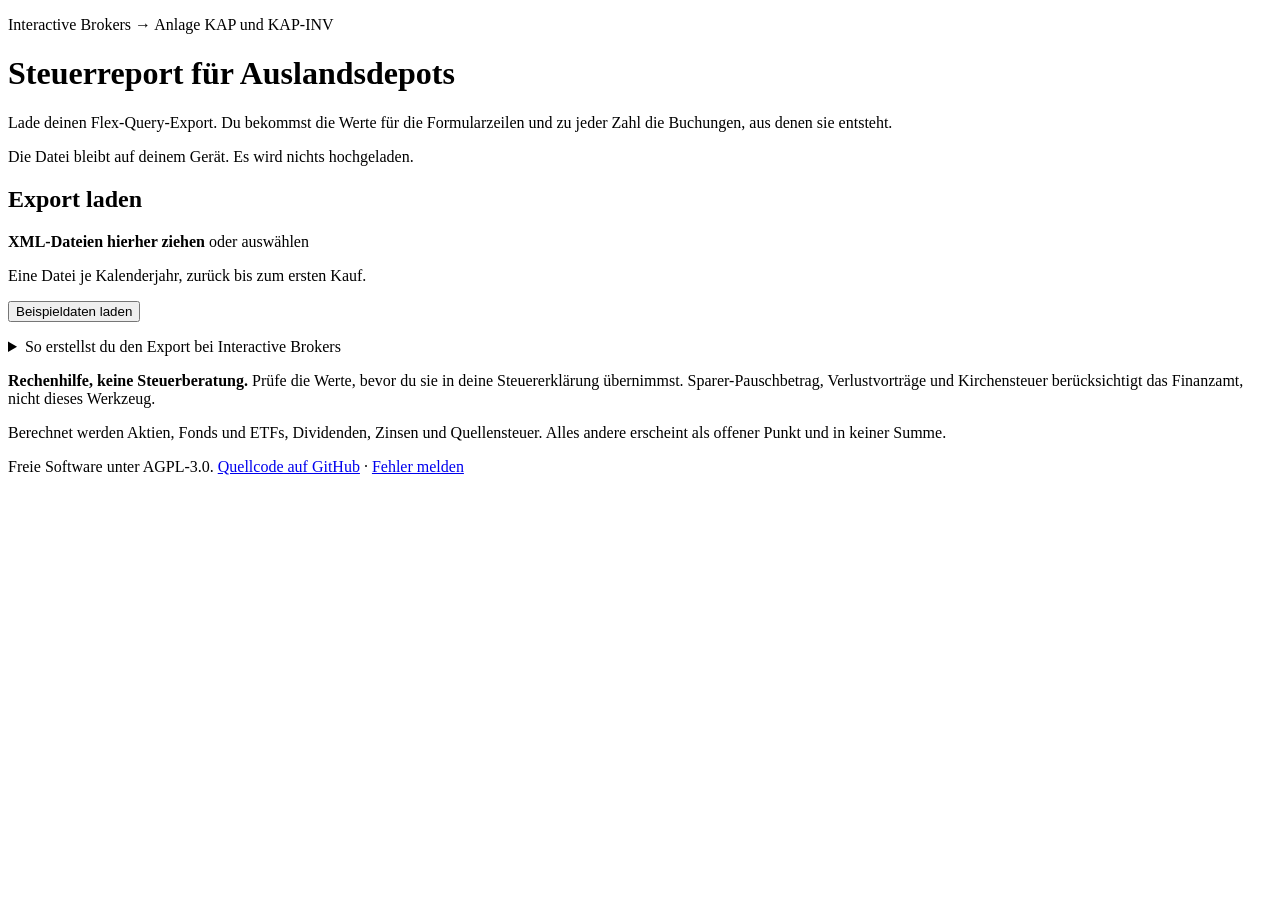
==== index.html @ 02f241bf "Add initial index.html for Steuerreport application Initial HTML structure for Steuerreport applicat" ====
<!doctype html>
<html lang="de">
<head>
<meta charset="utf-8">
<meta name="viewport" content="width=device-width, initial-scale=1">
<title>Steuerreport für Auslandsdepots</title>
<meta name="description" content="Rechnet aus dem Flex-Query-Export von Interactive Brokers die Werte für Anlage KAP und KAP-INV. Läuft vollständig im Browser.">
<link rel="stylesheet" href="css/app.css">
</head>
<body>
<div class="page">

  <header class="masthead">
    <p class="eyebrow">Interactive Brokers → Anlage KAP und KAP-INV</p>
    <h1>Steuerreport für Auslandsdepots</h1>
    <p class="lede">Lade deinen Flex-Query-Export. Du bekommst die Werte für die Formularzeilen und zu jeder Zahl die Buchungen, aus denen sie entsteht.</p>
    <p class="privacy">Die Datei bleibt auf deinem Gerät. Es wird nichts hochgeladen.</p>
  </header>

  <main>
    <section class="card" id="laden" aria-labelledby="h-laden">
      <h2 id="h-laden">Export laden</h2>
      <div id="drop" class="drop" tabindex="0" role="button" aria-label="XML-Dateien auswählen">
        <p class="drop-main"><strong>XML-Dateien hierher ziehen</strong> oder <span class="linkish">auswählen</span></p>
        <p class="muted">Eine Datei je Kalenderjahr, zurück bis zum ersten Kauf.</p>
        <input id="file" type="file" accept=".xml,text/xml,application/xml" multiple hidden>
      </div>
      <div class="row">
        <button id="sample" type="button" class="btn ghost">Beispieldaten laden</button>
        <button id="clear" type="button" class="btn ghost" hidden>Alle Dateien entfernen</button>
      </div>
      <div id="errors" aria-live="polite"></div>
      <ul id="files" class="files"></ul>

      <details class="howto">
        <summary>So erstellst du den Export bei Interactive Brokers</summary>
        <ol>
          <li>Im Client Portal unter „Performance &amp; Berichte“ die Flex-Queries öffnen und eine neue <strong>Activity Flex Query</strong> anlegen.</li>
          <li>Diese Abschnitte auswählen, jeweils mit allen Feldern: <strong>Account Information</strong>, <strong>Trades</strong> (Option „Execution“), <strong>Cash Transactions</strong>, <strong>Corporate Actions</strong>, <strong>Open Positions</strong>, <strong>Financial Instrument Information</strong>.</li>
          <li>Format <strong>XML</strong>, Datumsformat <strong>yyyyMMdd</strong>, Zeitformat <strong>HHmmss</strong>.</li>
          <li>Die Query für jedes Kalenderjahr einzeln ausführen (ein Lauf deckt höchstens 365 Tage ab) und alle Dateien hier laden.</li>
        </ol>
        <p class="muted">Die Bezeichnungen im Portal können leicht abweichen. Voraussetzung ist ein Konto mit Basiswährung EUR.</p>
      </details>
    </section>

    <div id="result"></div>
  </main>

  <footer class="foot">
    <p><strong>Rechenhilfe, keine Steuerberatung.</strong> Prüfe die Werte, bevor du sie in deine Steuererklärung übernimmst. Sparer-Pauschbetrag, Verlustvorträge und Kirchensteuer berücksichtigt das Finanzamt, nicht dieses Werkzeug.</p>
    <p class="muted">Berechnet werden Aktien, Fonds und ETFs, Dividenden, Zinsen und Quellensteuer. Alles andere erscheint als offener Punkt und in keiner Summe.</p>
    <p class="muted">Freie Software unter AGPL-3.0. <a class="linkish" href="https://github.com/Stefan951-alt/steuerreport" rel="noopener">Quellcode auf GitHub</a> · <a class="linkish" href="https://github.com/Stefan951-alt/steuerreport/issues" rel="noopener">Fehler melden</a></p>
  </footer>

</div>

<script src="js/core/money.js"></script>
<script src="js/core/forms.js"></script>
<script src="js/core/flex.js"></script>
<script src="js/core/fifo.js"></script>
<script src="js/core/report.js"></script>
<script src="beispiele/beispiel.js"></script>
<script src="js/ui/app.js"></script>
</body>
</html>
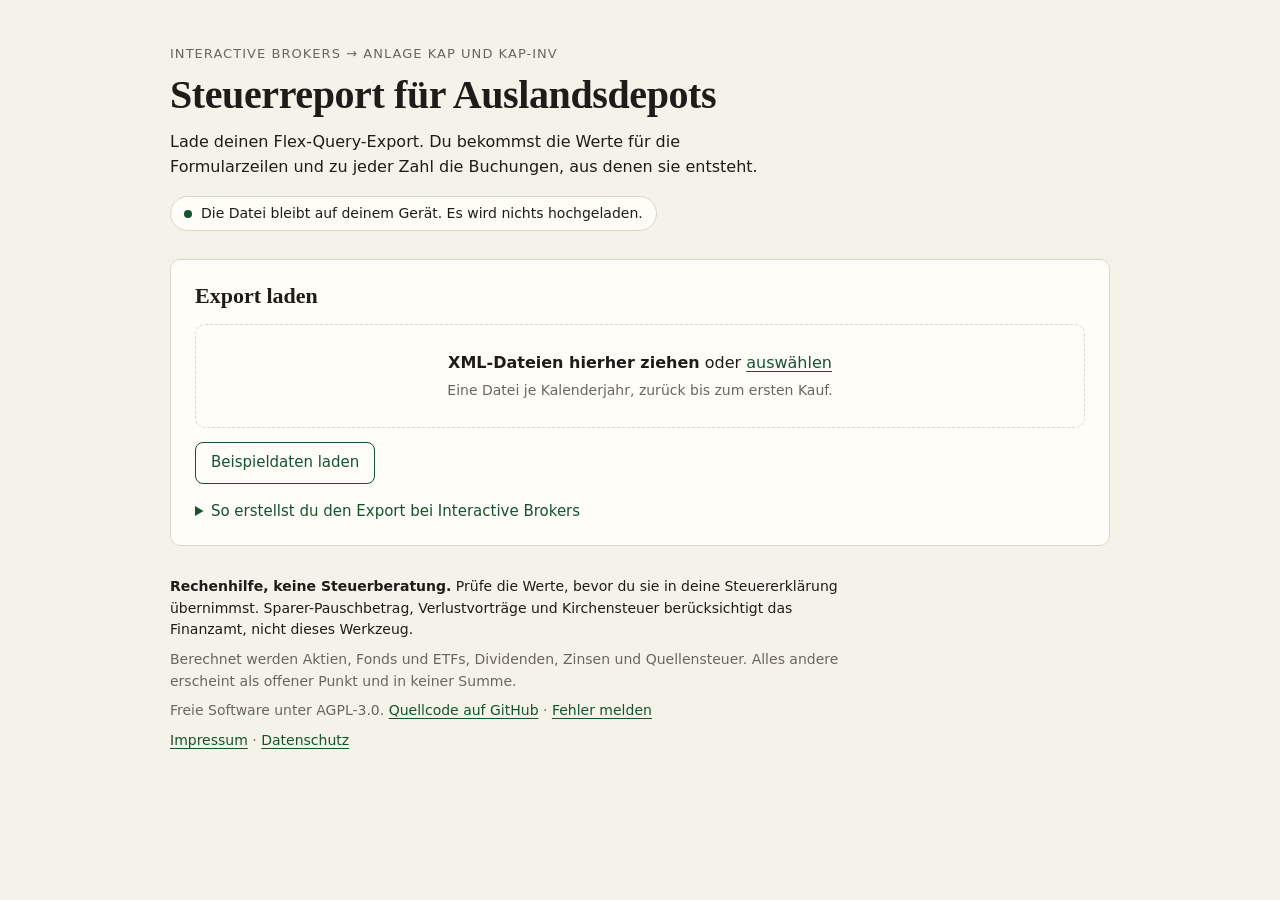
==== commit ea527012: "Add links to Impressum and Datenschutz in footer" ====
--- a/index.html
+++ b/index.html
@@ -51,6 +51,7 @@
     <p><strong>Rechenhilfe, keine Steuerberatung.</strong> Prüfe die Werte, bevor du sie in deine Steuererklärung übernimmst. Sparer-Pauschbetrag, Verlustvorträge und Kirchensteuer berücksichtigt das Finanzamt, nicht dieses Werkzeug.</p>
     <p class="muted">Berechnet werden Aktien, Fonds und ETFs, Dividenden, Zinsen und Quellensteuer. Alles andere erscheint als offener Punkt und in keiner Summe.</p>
     <p class="muted">Freie Software unter AGPL-3.0. <a class="linkish" href="https://github.com/Stefan951-alt/steuerreport" rel="noopener">Quellcode auf GitHub</a> · <a class="linkish" href="https://github.com/Stefan951-alt/steuerreport/issues" rel="noopener">Fehler melden</a></p>
+    <p class="muted"><a class="linkish" href="impressum.html">Impressum</a> · <a class="linkish" href="datenschutz.html">Datenschutz</a></p>
   </footer>
 
 </div>
--- a/css/app.css
+++ b/css/app.css
@@ -0,0 +1,188 @@
+:root {
+  --paper: #f5f2ea;
+  --card: #fffdf8;
+  --ink: #1d1c19;
+  --muted: #6a665d;
+  --rule: #dcd6c8;
+  --accent: #14532d;
+  --accent-ink: #ffffff;
+  --accent-soft: #e4efe6;
+  --warn: #855600;
+  --warn-soft: #fbf0d9;
+  --bad: #9b2c1f;
+  --bad-soft: #f9e3df;
+  --info: #3d4a5c;
+  --info-soft: #e9edf2;
+  --radius: 10px;
+  --serif: "Iowan Old Style", "Palatino Linotype", Palatino, Georgia, serif;
+  --sans: system-ui, -apple-system, "Segoe UI", Roboto, "Helvetica Neue", sans-serif;
+}
+
+@media (prefers-color-scheme: dark) {
+  :root {
+    --paper: #151619;
+    --card: #1d1f23;
+    --ink: #ece9e1;
+    --muted: #a39e92;
+    --rule: #34363c;
+    --accent: #7fd19b;
+    --accent-ink: #0f1a13;
+    --accent-soft: #1b2f23;
+    --warn: #f0c15c;
+    --warn-soft: #33290f;
+    --bad: #ff9d8f;
+    --bad-soft: #3a1b17;
+    --info: #b5c3d6;
+    --info-soft: #222933;
+  }
+}
+
+*, *::before, *::after { box-sizing: border-box; }
+html { -webkit-text-size-adjust: 100%; }
+body { margin: 0; background: var(--paper); color: var(--ink); font: 16px/1.55 var(--sans); }
+[hidden] { display: none !important; }
+
+.page { max-width: 980px; margin: 0 auto; padding: 44px 20px 64px; }
+
+/* Kopf */
+.masthead { margin-bottom: 28px; }
+.eyebrow { font-size: 13px; letter-spacing: .08em; text-transform: uppercase; color: var(--muted); margin: 0 0 8px; }
+h1 { font-family: var(--serif); font-weight: 600; font-size: clamp(28px, 4.4vw, 40px); line-height: 1.15; letter-spacing: -.01em; margin: 0 0 12px; text-wrap: balance; }
+.lede { max-width: 62ch; margin: 0 0 16px; }
+.privacy { display: inline-flex; gap: 9px; align-items: center; font-size: 14px; padding: 6px 13px; border: 1px solid var(--rule); border-radius: 999px; background: var(--card); margin: 0; }
+.privacy::before { content: ""; width: 8px; height: 8px; border-radius: 50%; background: var(--accent); flex: none; }
+
+/* Karten */
+.card { background: var(--card); border: 1px solid var(--rule); border-radius: var(--radius); padding: 22px 24px; margin: 0 0 18px; }
+h2 { font-family: var(--serif); font-size: 22px; font-weight: 600; line-height: 1.25; margin: 0 0 14px; }
+h2 .year { color: var(--muted); font-weight: 400; }
+.muted { color: var(--muted); }
+.section-note { margin: -6px 0 10px; font-size: 14px; color: var(--muted); }
+
+/* Dateien laden */
+.drop { border: 1.5px dashed var(--rule); border-radius: var(--radius); padding: 26px 18px; text-align: center; cursor: pointer; transition: border-color .15s, background .15s; }
+.drop:hover, .drop:focus-visible, .drop.over { border-color: var(--accent); background: var(--accent-soft); outline: none; }
+.drop p { margin: 0; }
+.drop .muted { font-size: 14px; margin-top: 4px; }
+.linkish { color: var(--accent); text-decoration: underline; text-underline-offset: 3px; }
+.row { display: flex; flex-wrap: wrap; gap: 10px; margin-top: 14px; }
+
+.btn { font: inherit; font-size: 15px; padding: 8px 15px; border-radius: 8px; border: 1px solid var(--accent); background: var(--accent); color: var(--accent-ink); cursor: pointer; }
+.btn.ghost { background: transparent; color: var(--accent); }
+.btn:hover { filter: brightness(1.08); }
+.btn.ghost:hover { background: var(--accent-soft); filter: none; }
+.btn:focus-visible, select:focus-visible, summary:focus-visible { outline: 2px solid var(--accent); outline-offset: 2px; }
+.btn.small { font-size: 13px; padding: 4px 10px; }
+
+.files { list-style: none; margin: 14px 0 0; padding: 0; }
+.files li { display: flex; gap: 12px; align-items: baseline; justify-content: space-between; padding: 9px 0; border-top: 1px solid var(--rule); }
+.files .name { font-weight: 600; overflow-wrap: anywhere; }
+.files .meta { display: block; font-size: 14px; color: var(--muted); }
+.tag { display: inline-block; font-size: 11px; letter-spacing: .06em; text-transform: uppercase; font-weight: 700; padding: 2px 7px; border-radius: 999px; background: var(--warn-soft); color: var(--warn); margin-left: 8px; vertical-align: 2px; }
+
+.howto { margin-top: 16px; font-size: 15px; }
+.howto summary { cursor: pointer; color: var(--accent); }
+.howto ol { margin: 10px 0 8px; padding-left: 22px; }
+.howto li { margin: 4px 0; }
+.howto p { margin: 0; font-size: 14px; }
+
+/* Meldungen */
+.notice { border-left: 4px solid var(--c); background: var(--bg); border-radius: 8px; padding: 12px 16px; margin: 12px 0 0; }
+.notice.bad, .warn.offen, .status.bad { --c: var(--bad); --bg: var(--bad-soft); }
+.warn.pruefen { --c: var(--warn); --bg: var(--warn-soft); }
+.warn.info { --c: var(--info); --bg: var(--info-soft); }
+.status.good { --c: var(--accent); --bg: var(--accent-soft); }
+.notice strong { display: block; }
+
+/* Werkzeugleiste und Status */
+.toolbar { display: flex; flex-wrap: wrap; gap: 12px; align-items: center; justify-content: space-between; margin: 26px 0 14px; }
+.toolbar label { font-size: 15px; display: inline-flex; gap: 10px; align-items: center; }
+.toolbar .actions { display: flex; gap: 10px; flex-wrap: wrap; }
+select { font: inherit; font-size: 15px; padding: 7px 10px; border-radius: 8px; border: 1px solid var(--rule); background: var(--card); color: var(--ink); max-width: 100%; }
+
+.status { border-left: 4px solid var(--c); background: var(--bg); border-radius: 8px; padding: 16px 18px; margin: 0 0 18px; }
+.status h2 { font-size: 20px; margin: 0 0 4px; color: var(--c); }
+.status p { margin: 0; max-width: 70ch; }
+.status a { color: inherit; }
+
+/* Formularzeilen */
+.lines { margin: 0 -4px; }
+.line { border-top: 1px solid var(--rule); }
+.lines > .line:first-child { border-top: 0; }
+.line-head { display: grid; grid-template-columns: 70px minmax(0, 1fr) auto; gap: 16px; align-items: center; padding: 14px 4px; }
+summary.line-head { cursor: pointer; list-style: none; }
+summary.line-head::-webkit-details-marker { display: none; }
+.zeile { display: flex; flex-direction: column; align-items: center; justify-content: center; border: 1px solid var(--ink); border-radius: 6px; padding: 5px 0 3px; line-height: 1.1; }
+.zeile small { font-size: 10px; letter-spacing: .1em; text-transform: uppercase; color: var(--muted); }
+.zeile b { font-family: var(--serif); font-size: 22px; font-weight: 600; font-variant-numeric: tabular-nums; }
+.line-label { display: block; }
+.line-sub { display: block; font-size: 13px; color: var(--muted); margin-top: 2px; }
+details.line .more::before { content: "▸ "; }
+details.line[open] .more::before { content: "▾ "; }
+.betrag { font-family: var(--serif); font-size: 22px; font-variant-numeric: tabular-nums; white-space: nowrap; text-align: right; }
+.line.zero .betrag, .line.zero .zeile { color: var(--muted); border-color: var(--rule); }
+.line-body { padding: 0 4px 16px 90px; }
+
+.chips { display: flex; flex-wrap: wrap; gap: 6px; margin: 0 0 10px; }
+.chip { font-size: 13px; padding: 3px 10px; border-radius: 999px; background: var(--paper); border: 1px solid var(--rule); font-variant-numeric: tabular-nums; }
+
+/* Tabellen */
+.scroll { overflow-x: auto; }
+table { border-collapse: collapse; width: 100%; font-size: 14px; }
+th, td { text-align: left; padding: 6px 12px 6px 0; vertical-align: top; border-bottom: 1px solid var(--rule); }
+th { font-size: 12px; letter-spacing: .06em; text-transform: uppercase; color: var(--muted); font-weight: 600; }
+tr:last-child td { border-bottom: 0; }
+.num { text-align: right; font-variant-numeric: tabular-nums; white-space: nowrap; padding-right: 0; }
+.nowrap { white-space: nowrap; }
+td.sec { white-space: nowrap; }
+
+/* Offene Punkte */
+.warn { border-left: 4px solid var(--c); background: var(--bg); border-radius: 8px; padding: 13px 16px; margin: 0 0 10px; }
+.warn h3 { font: 600 16px/1.35 var(--sans); margin: 0 0 4px; }
+.badge { display: inline-block; font-size: 11px; letter-spacing: .08em; text-transform: uppercase; font-weight: 700; color: var(--c); margin-right: 8px; }
+.warn p { margin: 0; max-width: 78ch; }
+.warn details { margin-top: 8px; }
+.warn summary { cursor: pointer; font-size: 14px; color: var(--c); }
+.warn table { margin-top: 8px; }
+.warn th, .warn td { border-color: color-mix(in srgb, var(--c) 22%, transparent); }
+.group-title { font: 600 13px/1 var(--sans); letter-spacing: .08em; text-transform: uppercase; color: var(--muted); margin: 18px 0 8px; }
+.group-title:first-of-type { margin-top: 0; }
+
+/* Wertpapiere */
+.securities td { vertical-align: middle; }
+.securities tr.todo td:first-child { box-shadow: inset 3px 0 0 var(--bad); padding-left: 10px; }
+.securities .desc { display: block; font-size: 13px; color: var(--muted); }
+
+/* Fuß */
+.foot { margin-top: 30px; font-size: 14px; max-width: 78ch; }
+.foot p { margin: 0 0 8px; }
+
+@media (max-width: 640px) {
+  .page { padding: 28px 16px 48px; }
+  .card { padding: 18px 16px; }
+  .line-head { grid-template-columns: 58px minmax(0, 1fr); row-gap: 6px; }
+  .betrag { grid-column: 1 / -1; text-align: left; padding-left: 74px; }
+  .line-body { padding-left: 4px; }
+  .scroll table { min-width: 600px; }
+}
+
+@media print {
+  :root { --paper: #fff; --card: #fff; --ink: #000; --muted: #444; --rule: #bbb; }
+  body { font-size: 12px; }
+  .page { max-width: none; padding: 0; }
+  #laden, .toolbar .actions, .privacy, .lede, .securities select { display: none !important; }
+  .card { border: 0; padding: 0; margin-bottom: 14px; }
+  .line, .warn { break-inside: avoid; }
+  .warn, .status { background: none; border: 1px solid #999; border-left-width: 4px; }
+}
+
+/* Impressum und Datenschutz */
+.legal > * { max-width: 72ch; }
+.legal h2 { margin: 26px 0 8px; }
+.legal h2:first-child { margin-top: 0; }
+.legal p, .legal ul, .legal address { margin: 0 0 12px; }
+.legal ul { padding-left: 22px; }
+.legal li { margin: 4px 0; }
+.legal address { font-style: normal; }
+.legal code { font-size: 14px; overflow-wrap: anywhere; }
+.legal > :last-child { margin-bottom: 0; }
